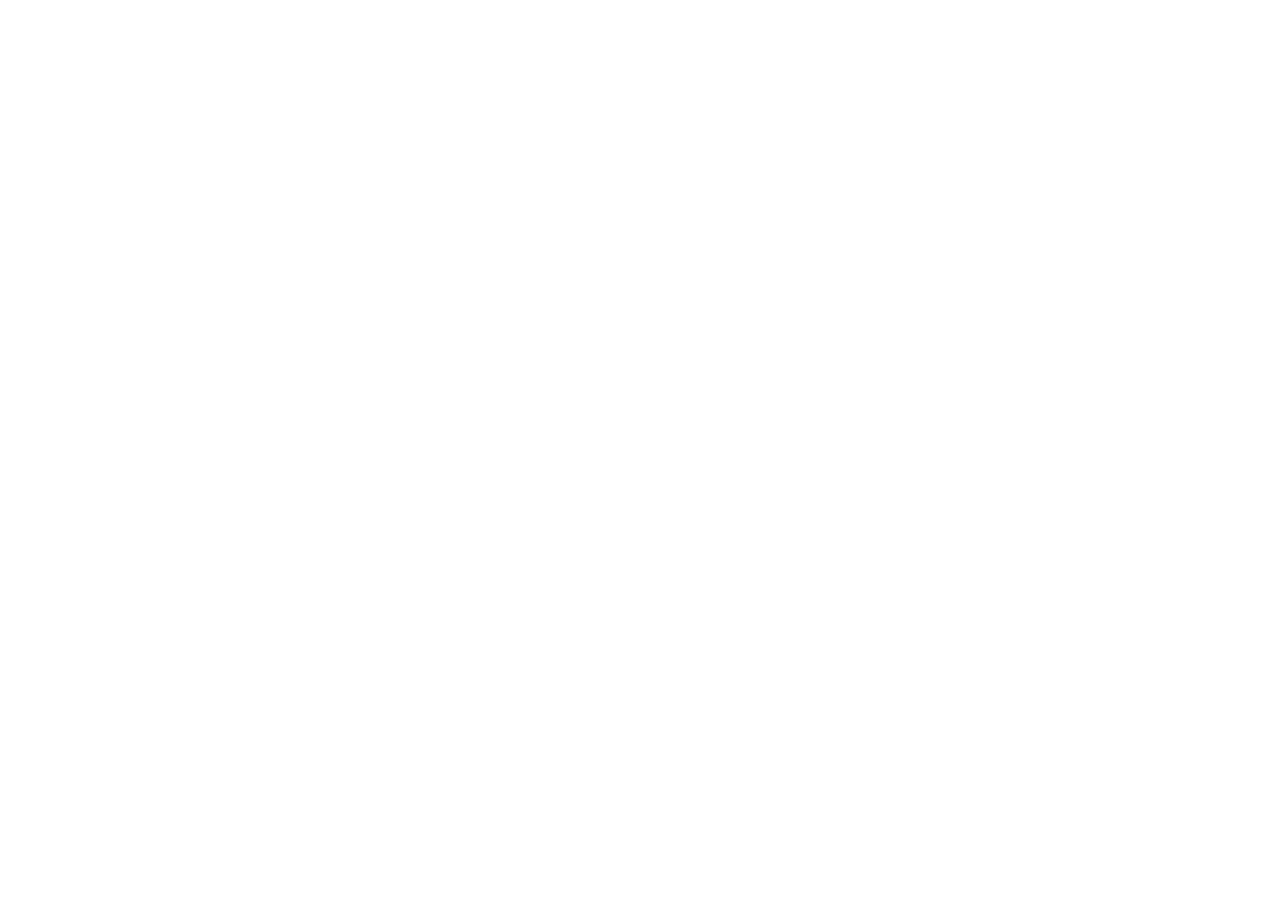
==== index.html @ 566997fa "criei index" ====
<!DOCTYPE html>
<html lang="pt-br">
<head>
    <meta charset="UTF-8">
    <meta name="viewport" content="width=device-width, initial-scale=1.0">
    <title>Projeto Redes Sociais</title>
    <link rel="shortcut icon" href="favicon.ico" type="image/x-icon">
</head>
<body>
    
</body>
</html>
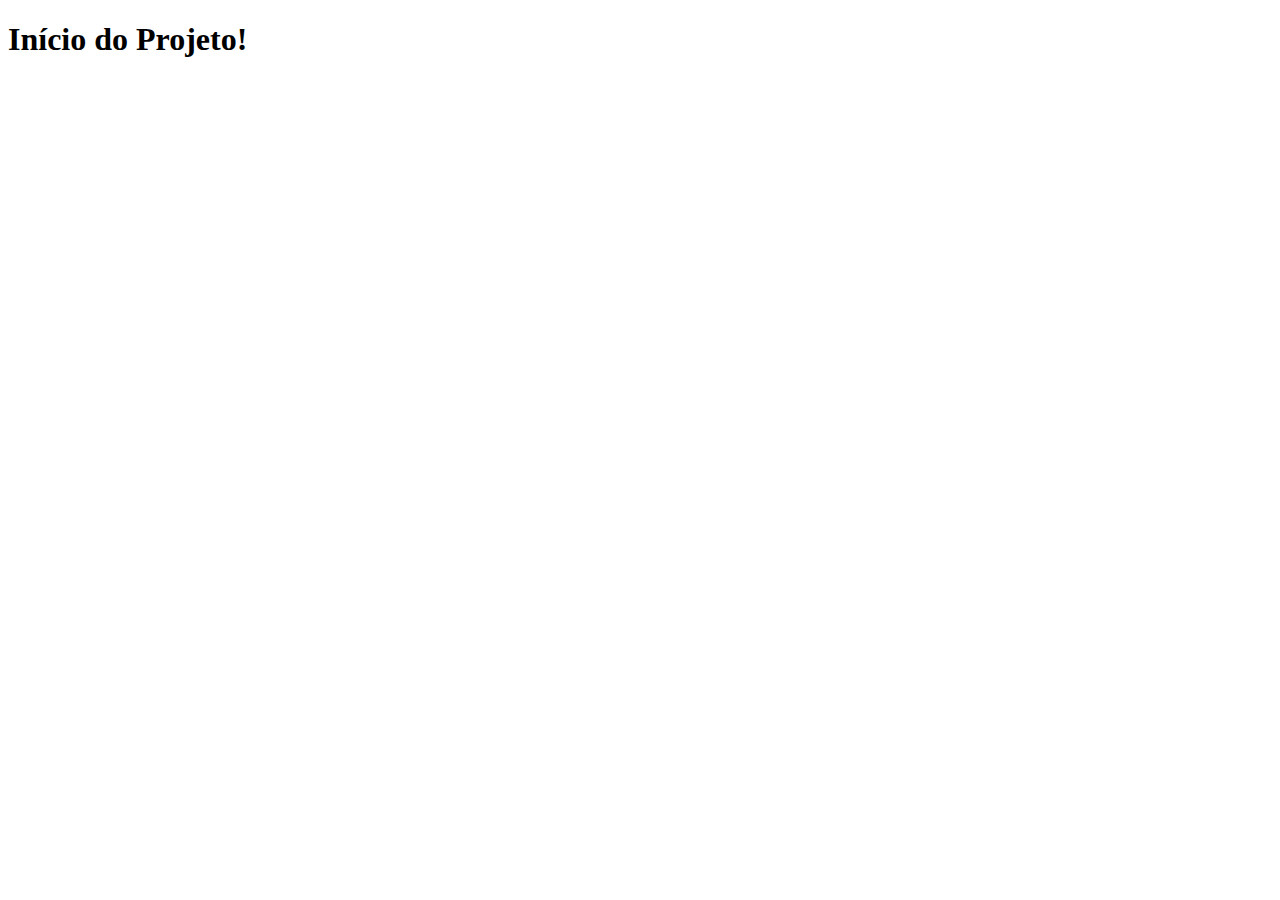
==== commit 32d98130: "inicio" ====
--- a/index.html
+++ b/index.html
@@ -7,6 +7,6 @@
     <link rel="shortcut icon" href="favicon.ico" type="image/x-icon">
 </head>
 <body>
-    
+    <h1>Início do Projeto!</h1>
 </body>
 </html>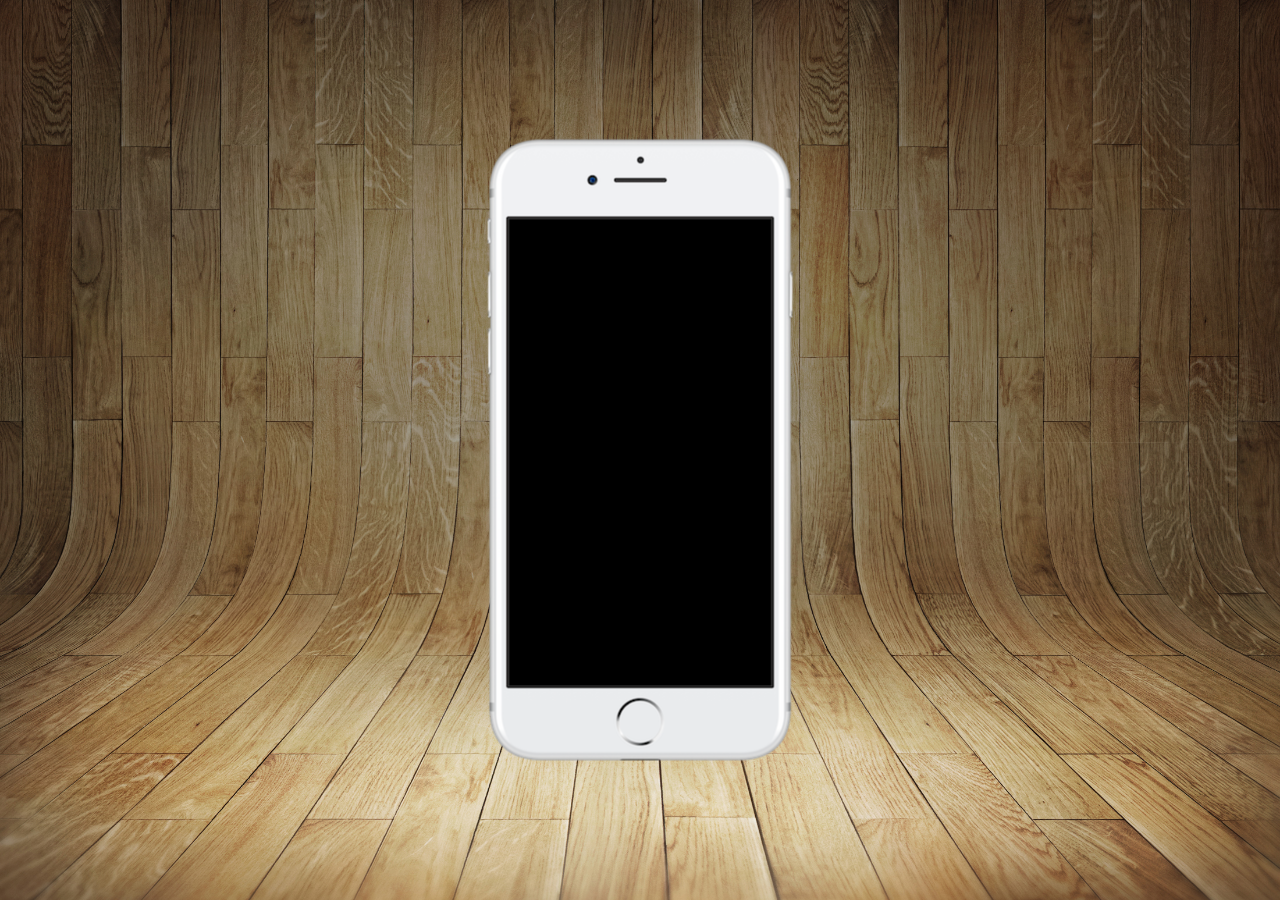
==== commit 9cc9ddd7: "posicionamento de imagens" ====
--- a/index.html
+++ b/index.html
@@ -5,8 +5,19 @@
     <meta name="viewport" content="width=device-width, initial-scale=1.0">
     <title>Projeto Redes Sociais</title>
     <link rel="shortcut icon" href="favicon.ico" type="image/x-icon">
+    <link rel="stylesheet" href="estilos/style.css">
 </head>
 <body>
-    <h1>Início do Projeto!</h1>
+    <main>
+
+        <section id="telefone">
+
+        </section>
+
+        <section id="redes-sociais">
+
+        </section>
+
+    </main>
 </body>
 </html>--- a/estilos/style.css
+++ b/estilos/style.css
@@ -0,0 +1,35 @@
+@charset "UTF-8";
+
+* {
+    margin: 0px;
+    padding: 0px;
+    font-family: Arial, Helvetica, sans-serif;
+}
+
+html, body {
+    height: 100vh;
+    width: 100vw;
+    background-color: black;
+}
+
+body {
+    background: url('../imagens/fundo-madeira.jpg') no-repeat top center;
+    background-size: cover;
+    background-attachment: fixed;
+}
+
+main {
+    height: 100vh;
+    position: relative;
+
+}
+
+section#telefone {
+    height: 627px;
+    width: 311px;
+    position: absolute;
+    top: 50%;
+    left: 50%;
+    transform: translate(-50%, -50%);
+    background: url('../imagens/frame-iphone.png') no-repeat;
+}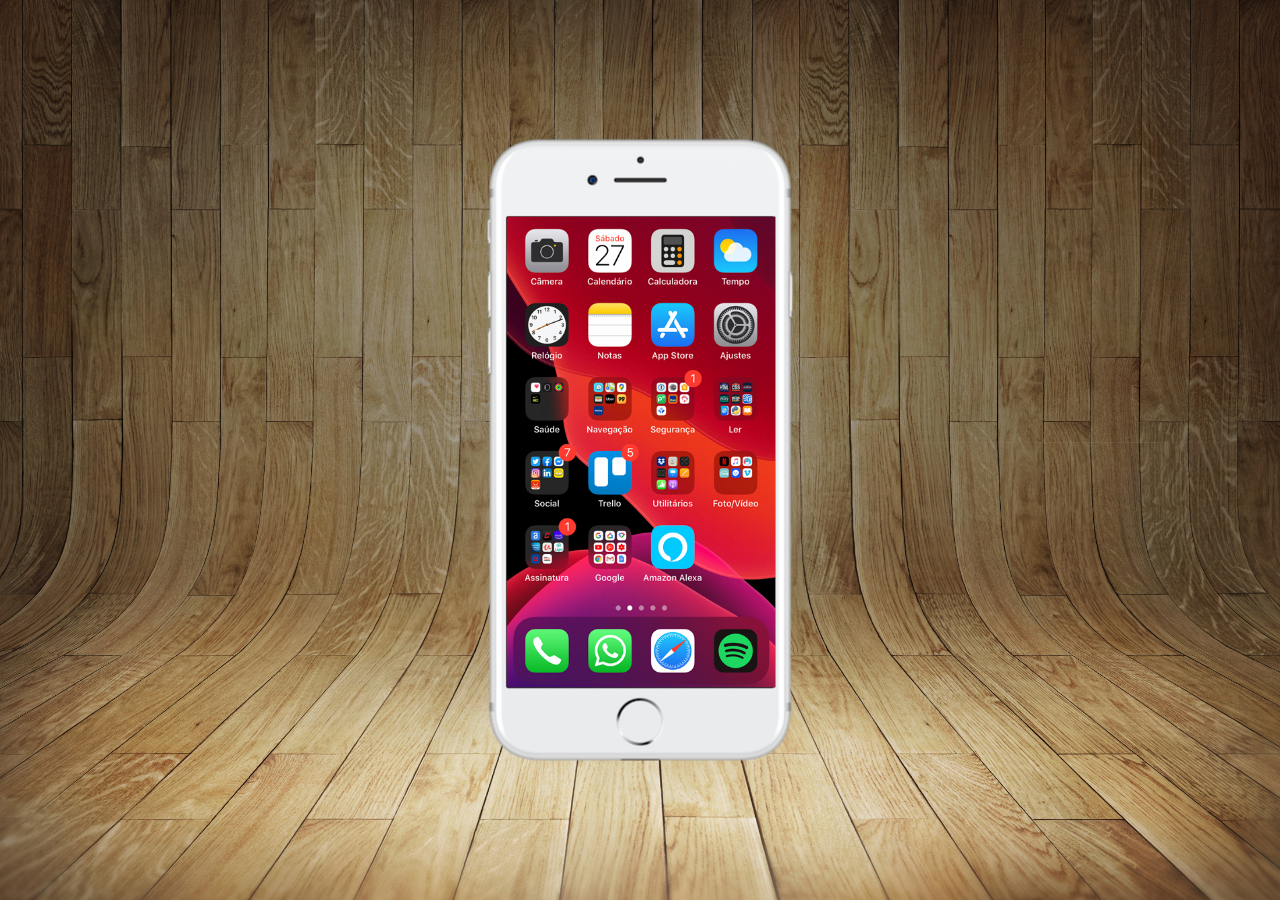
==== commit d8845ee0: "criando tela home" ====
--- a/index.html
+++ b/index.html
@@ -11,7 +11,7 @@
     <main>
 
         <section id="telefone">
-
+            <iframe src="home.html" name="tela" id="tela" frameborder="0"></iframe>
         </section>
 
         <section id="redes-sociais">
--- a/estilos/style.css
+++ b/estilos/style.css
@@ -32,4 +32,12 @@
     left: 50%;
     transform: translate(-50%, -50%);
     background: url('../imagens/frame-iphone.png') no-repeat;
+}
+
+iframe#tela {
+    position: relative;
+    top: 80px;
+    left: 22px;
+    width: 269px;
+    height: 471px;
 }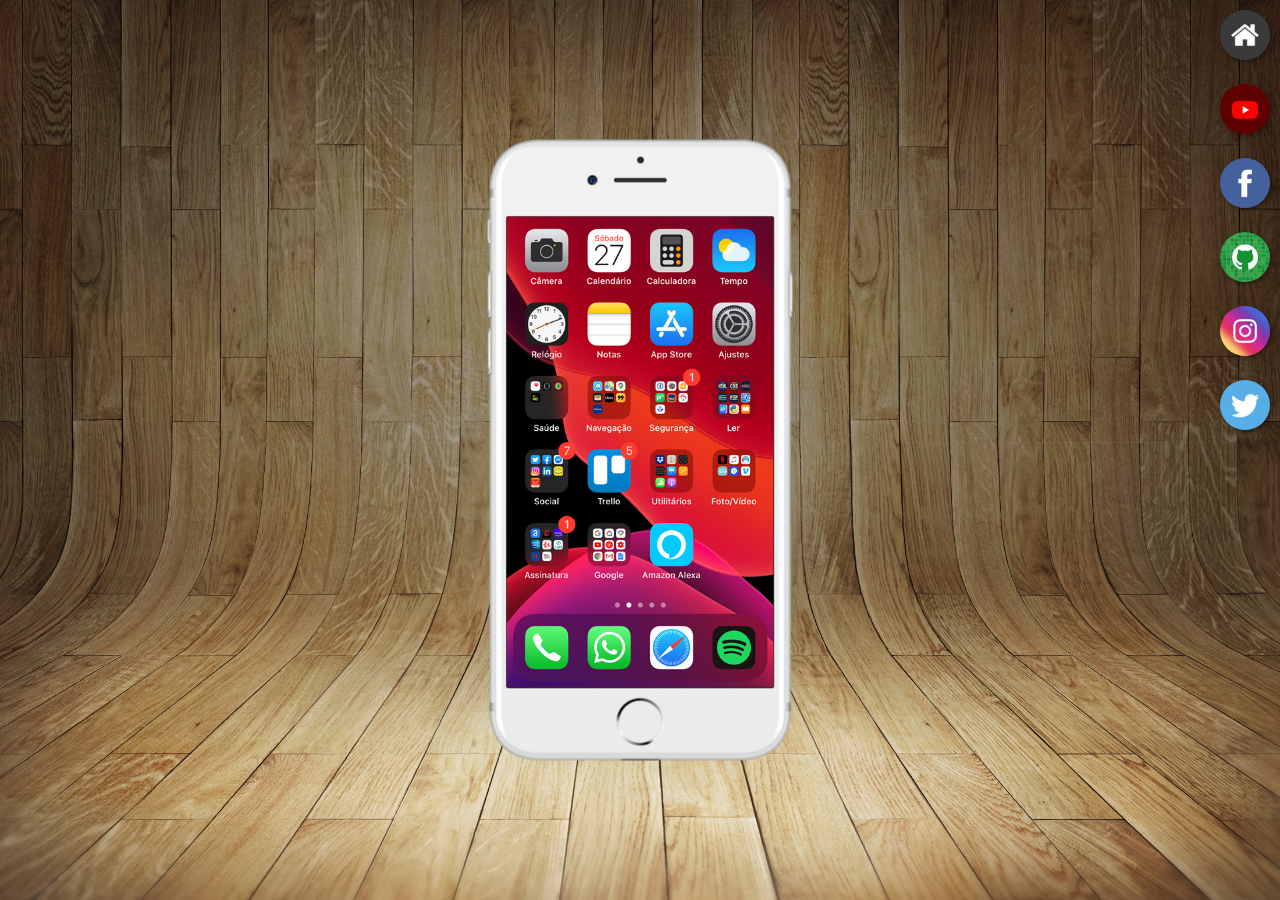
==== commit d683c3bf: "final da página Social" ====
--- a/index.html
+++ b/index.html
@@ -11,11 +11,17 @@
     <main>
 
         <section id="telefone">
-            <iframe src="home.html" name="tela" id="tela" frameborder="0"></iframe>
+            <iframe src="home.html" name="tela" id="tela" frameborder="0">Seu navegador não é compatível, carregue em outro navegador!</iframe>
+            
         </section>
 
         <section id="redes-sociais">
-
+            <a href="home.html" target="tela"><img src="imagens/logo-home.jpg" alt="Home"></a><br>
+            <a href="youtube.html" target="tela"><img src="imagens/logo-youtube.jpg" alt="YouTube"></a><br>
+            <a href="facebook.html" target="tela"><img src="imagens/logo-facebook.jpg" alt="Facebook"></a><br>
+            <a href="github.html" target="tela"><img src="imagens/logo-github.jpg" alt="Github"></a><br>
+            <a href="instagram.html" target="tela"><img src="imagens/logo-instagram.jpg" alt="Instagram"></a><br>
+            <a href="twitter.html" target="tela"><img src="imagens/logo-twitter.jpg" alt="Twitter"></a>
         </section>
 
     </main>
--- a/estilos/style.css
+++ b/estilos/style.css
@@ -38,6 +38,25 @@
     position: relative;
     top: 80px;
     left: 22px;
-    width: 269px;
+    width: 267px;
     height: 471px;
+}
+
+section#redes-sociais {
+    text-align: right;
+}
+
+section#redes-sociais img {
+    width: 50px;
+    margin: 10px;
+    border-radius: 50%;
+    box-shadow: 2px 2px 5px rgba(0, 0, 0, 0.404);
+    box-sizing: border-box;
+}
+
+section#redes-sociais img:hover {
+    border: 2px solid rgba(255, 255, 255, 0.636);
+    transform: translate(-4px, -4px);
+    box-shadow: 5px 5px 10px rgba(0, 0, 0, 0.623);
+    transition: transform .5s;
 }